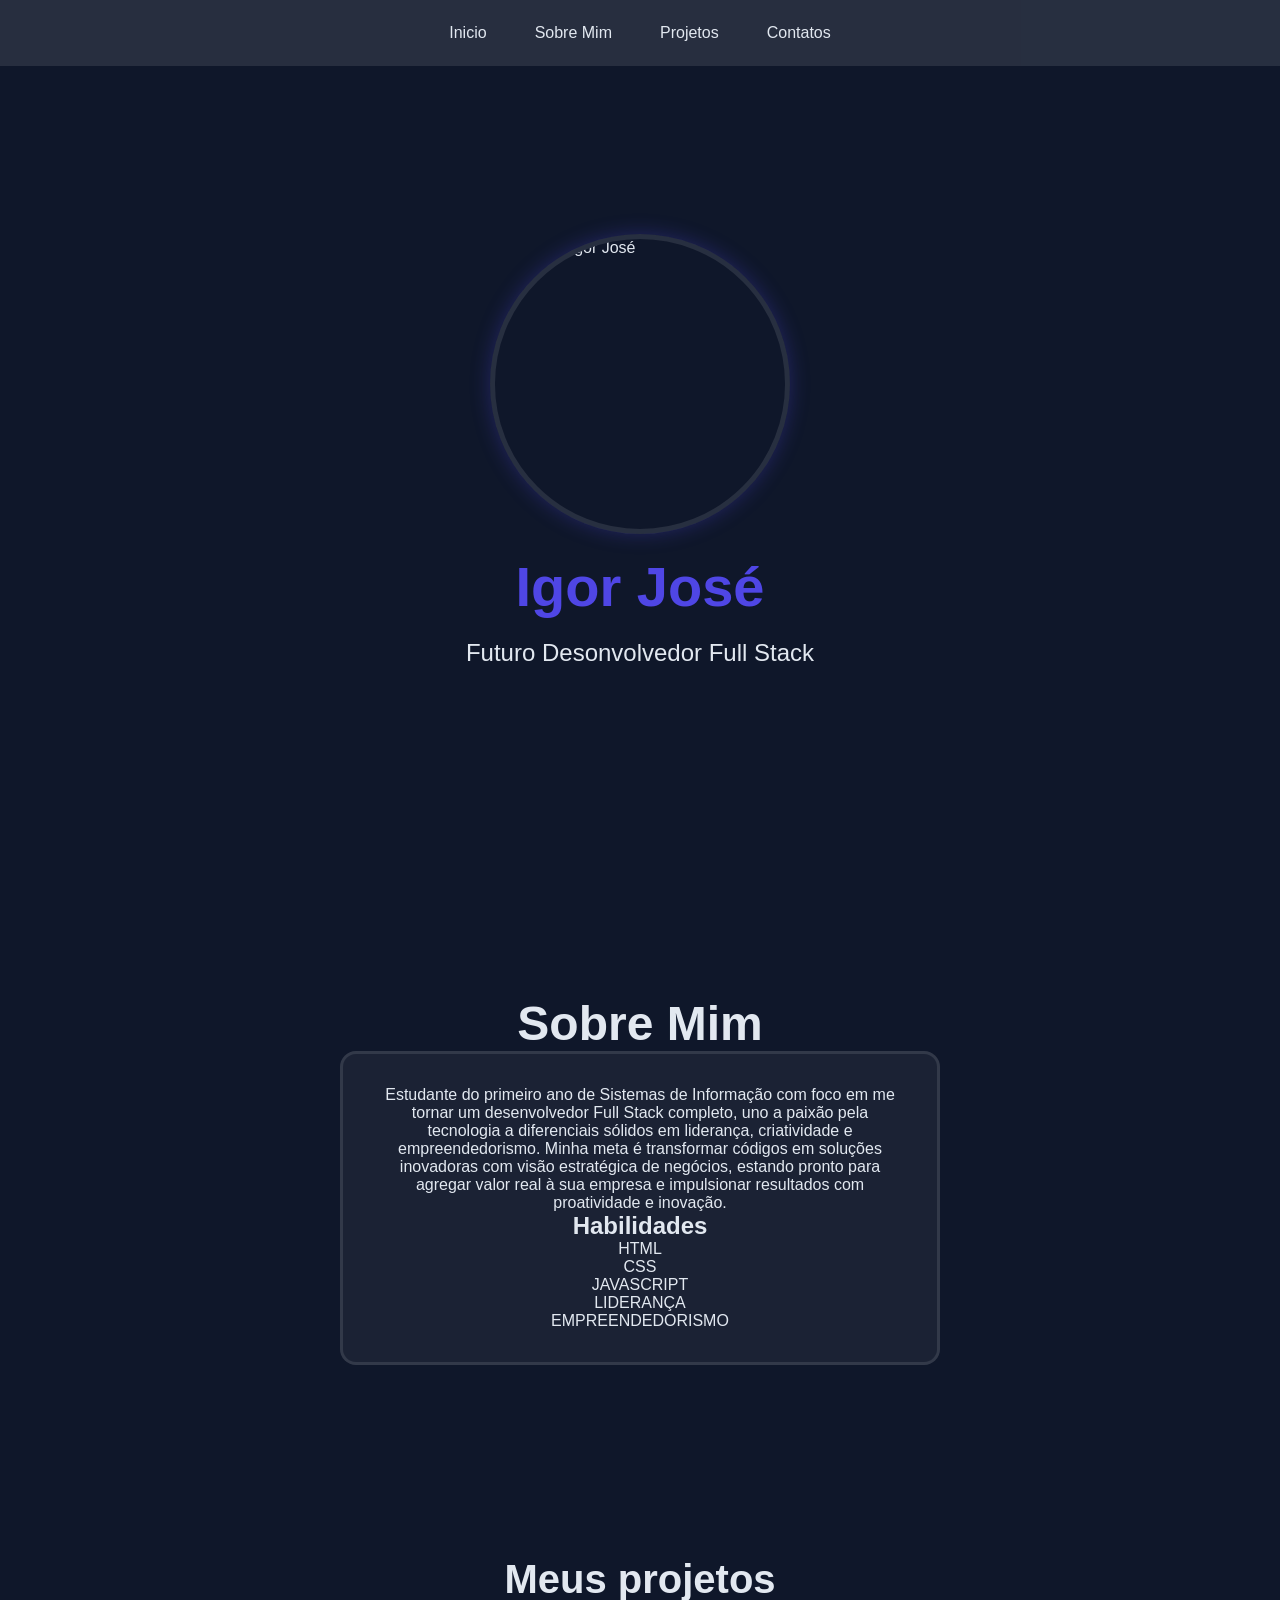
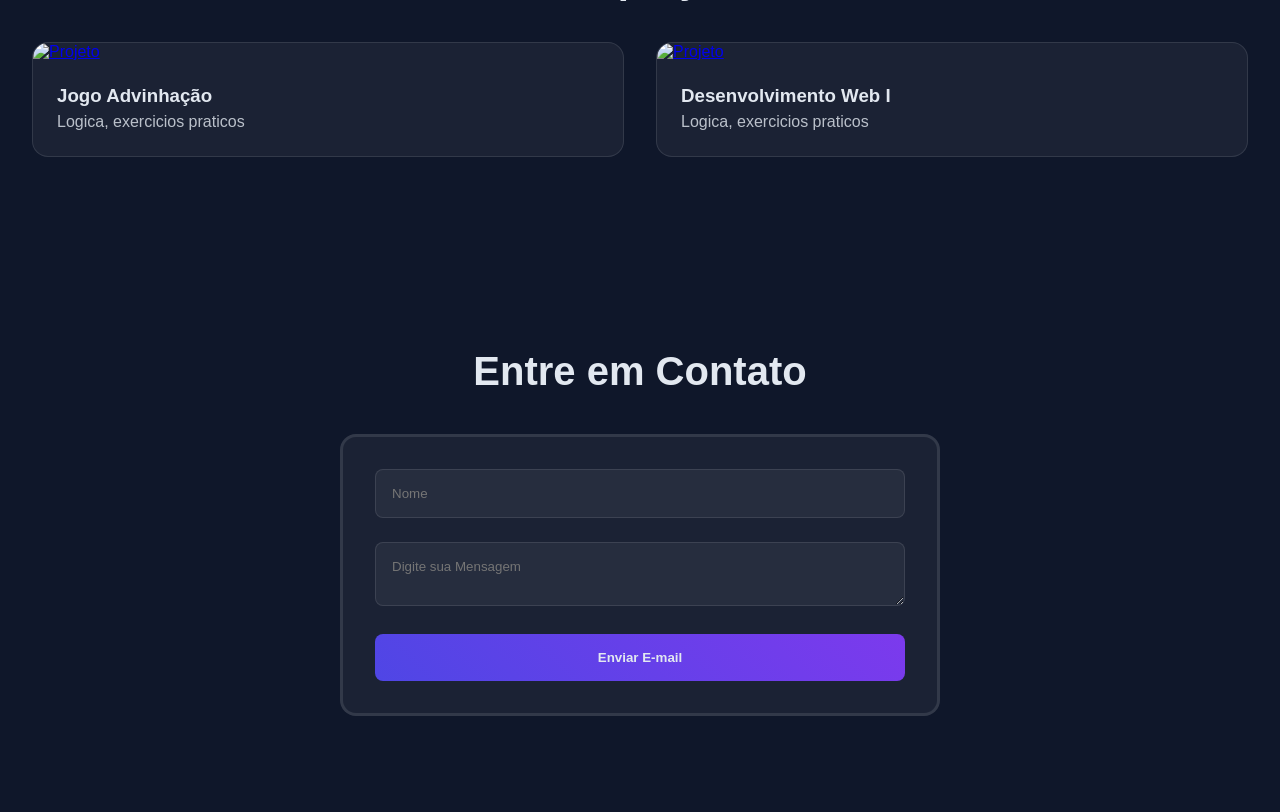
==== index.html @ 8b8f65ec "Trabalho portifólio Portifólio" ====
<!DOCTYPE html>
<html lang="pt-br">

<head>
    <meta charset="UTF-8">
    <link rel="stylesheet" href="style.css">
    <title>Igor José - Portfólio</title>
</head>

<body>
    <header>
        <nav class="navegacao">
            <ul class="menu">
                <li><a href="#inicio" class="menu_link">Inicio</a></li>
                <li><a href="#sobre" class="menu_link">Sobre Mim</a></li>
                <li><a href="#projetos" class="menu_link">Projetos</a></li>
                <li><a href="#contatos" class="menu_link">Contatos</a></li>
            </ul>
        </nav>
    </header>
    <main id="inicio" class="cabecalho">
        <img src="./img/perfil.png" alt="Foto de Igor José" class="foto_perfil">
        <h1>Igor José</h1>
        <p class="subtitulo">Futuro Desonvolvedor Full Stack</p>
    </main>

    <section id="sobre" class="sobre">
        <h2 class="sobre_titulo">Sobre Mim</h2>
        <div class="sobre_texto">
            <p class="sobre_paragrafo">Estudante do primeiro ano de Sistemas de Informação com foco em me tornar um
                desenvolvedor Full Stack completo, uno a paixão pela tecnologia a diferenciais sólidos em liderança,
                criatividade e empreendedorismo. Minha meta é transformar códigos em soluções inovadoras com visão
                estratégica de negócios, estando pronto para agregar valor real à sua empresa e impulsionar resultados
                com proatividade e inovação.</p>
                <h2 class="titulo_habilidades"> Habilidades </h2>
                <div class="habilidades">
                    HTML
                </div>
                <div class="habilidades">
                    CSS
                </div>
                <div class="habilidades">
                    JAVASCRIPT
                </div>
                <div class="habilidades">
                    LIDERANÇA
                </div>
                <div class="habilidades">
                    EMPREENDEDORISMO
                </div>
        </div>

    </section>

    <section id="projetos" class="projetos">
        <h2 class="projetos_titulo">Meus projetos</h2>

        <div class="projetos_caixa">
            <div class="projetos_feitos">
                <a href="file:///C:/Users/Igor/OneDrive/Documentos/FACULDADE/desenvolvimentoWeb/jogoAdivinhacao/index.html"
                    target="_blank">
                    <img src="./img/projeto1.png" alt="Projeto" class="projetos_imagem"> </a>
                <div class="caixa_texto_projetos">
                    <h3 class="info_projetos">Jogo Advinhação</h3>
                    <p class="paragrafo_projeto">Logica, exercicios praticos</p>
                </div>
            </div>

            <div class="projetos_feitos">
                <a href="file:///C:/Users/Igor/OneDrive/Documentos/FACULDADE/desenvolvimentoWeb/praticarevisao.html.html" target="_blank">
                <img src="./img/projeto02.png" alt="Projeto" class="projetos_imagem"> </a>
                <div class="caixa_texto_projetos">
                    <h3 class="info_projetos">Desenvolvimento Web I</h3>
                    <p class="paragrafo_projeto">Logica, exercicios praticos</p>
                </div>
            </div>

        </div>

    </section>

    <section id="contatos" class="contatos">
        <h2 class="contatos_titulos">Entre em Contato</h2>
        <form class="formulario_contato" id="formulario" onsubmit="enviarEmail(event)">
            <div class="form">
                <input type="text" placeholder="Nome" class="input_form" id="nome">
            </div>
            <div class="form">
                <textarea class="input_form" placeholder="Digite sua Mensagem" id="mensagem"></textarea>
            </div>
            <button type="submit" class="botao_form">Enviar E-mail</button>
        </form>

    </section>

   <script src="script.js"></script>


</body>


</html>
---- style.css ----
*{
    margin: 0;
    padding: 0;
    box-sizing: border-box;
    font-family: 'Segoe UI', Tahoma, Geneva, Verdana, sans-serif;
}

html{
    scroll-behavior: smooth;
}
:root{
    --primaria: #4f46e5;
    --secundaria: #7c3aed;
    --escuro: #0f172a;
    --maisEscuro: #0a0f1c;
    --claro: #e2e8f0;
    --vidro: rgba(255, 255, 255, 0.1);
}

body{
    background-color: var(--escuro);
    color: var(--claro);
}
.navegacao{
    position: fixed;
    top: 0;
    background: rgba(255, 255, 255, 0.1);
    width: 100%;
    z-index: 100;
    padding: 1.5rem;
}
.menu{
    display: flex;
    justify-content: center;
    list-style: none;
    gap: 3rem;
}
.menu_link{
    text-decoration: none;
    color: var(--claro);
    font-weight: 500;
    position: relative;
    padding: 0.5rem 0;
}
.menu_link::after{
    content: "";
    height: 2px;
    width: 0%;
    position: absolute;
    bottom: 0;
    left: 0;
    background: #0f172a;
}
.menu_link:hover::after{
    width: 100%;
}
.cabecalho{
    min-height: 100vh;
    display: flex;
    justify-content: center;
    align-items: center;
    flex-direction: column;

}
.foto_perfil{
    width: 300px;
    height: 300px;
    box-shadow: 0 0 20px rgba(79, 70, 229, 0.3);
    border-radius: 50%;
    border: 5px solid var(--vidro);

}
h1{
    font-size: 3.5rem;
    color: var(--primaria);
    font-weight: bold;
    margin: 20px;
}
.subtitulo{
    font-size: 1.5rem;
    color: var(--claro);
}
.sobre{
    padding: 6rem 2rem; 
}
.sobre_titulo{
    font-size: 3rem;
    color: var(--claro);
    text-align: center;
}

.sobre_texto{
    padding: 2rem;
    max-width: 600px;
    margin: 0 auto;
    border-radius: 16px;
    border: solid var(--vidro);
    backdrop-filter: blue(10px);
    background: rgba(255, 255, 255, 0.05);
}
.sobre_paragrafo{
    text-align: center;
    font-size: 1rem;
}
.projetos{
    padding: 6rem 2rem;
}
.projetos_titulo{
    text-align: center;
    font-size: 2.5rem;
    margin-bottom: 40px;
}
.projetos_feitos:hover{
    box-shadow: 0 10px 20px #4f46e5;
    transform: translateY(-10px) scale(1.03);
}
.projetos_caixa{
    display: grid;
    grid-template-columns: repeat(auto-fit, minmax(300px, 1fr));
    gap: 2rem;
    margin: 0 auto;
}
.projetos_feitos{
    background: rgba(255, 255, 255, 0.05);
    border-radius: 16px;
    backdrop-filter: blur(5 px);
    border: 1px solid var(--vidro);
    overflow: hidden;
    transition: all 0.5 ease;
}
.projetos_imagem{
    height: 200px;
    width: 100%;
    object-fit:cover;

}
.info_projetos{
    margin-bottom: 5px;
}
.paragrafo_projeto{
    color: rgba(226, 232, 240, 0.8);
    line-height: 1.25rem;
}
.caixa_texto_projetos{
    padding: 1.5rem;
}

.contatos{
    padding: 6rem 2rem;
}
.contatos_titulos{
    text-align: center;
    font-size: 2.5rem;
    margin-bottom: 40px;
}
.formulario_contato{
    max-width: 600px;
    margin: 0 auto;
    background: rgba(255, 255, 255, 0.05);
    backdrop-filter: blur(5 px);
    padding: 2rem;
    border: solid var(--vidro);
    border-radius: 16px;
}
.form{
    margin-bottom: 1.5rem;
}
.input_form{
    width: 100%;
    padding: 1rem;
    background: rgba(255, 255, 255, 0.05);
    border-radius: 8px;
    color: var(--claro);
    border: 1px solid var(--vidro);
    outline: none;
    
}
.botao_form{
    color: var(--claro);
    background: linear-gradient(45deg, var(--primaria), var(--secundaria));
    padding: 1rem 2rem;
    border: none;
    border-radius: 8px;
    font-weight: bold;
    width: 100%;

}
.botao_form:hover{
    transform: translateY(-4px);
    box-shadow: 0 5px 15px rgba(79, 70, 229, 0.4);
}

.habilidades{
    text-align: center;
}
.titulo_habilidades{
    text-align: center;
}
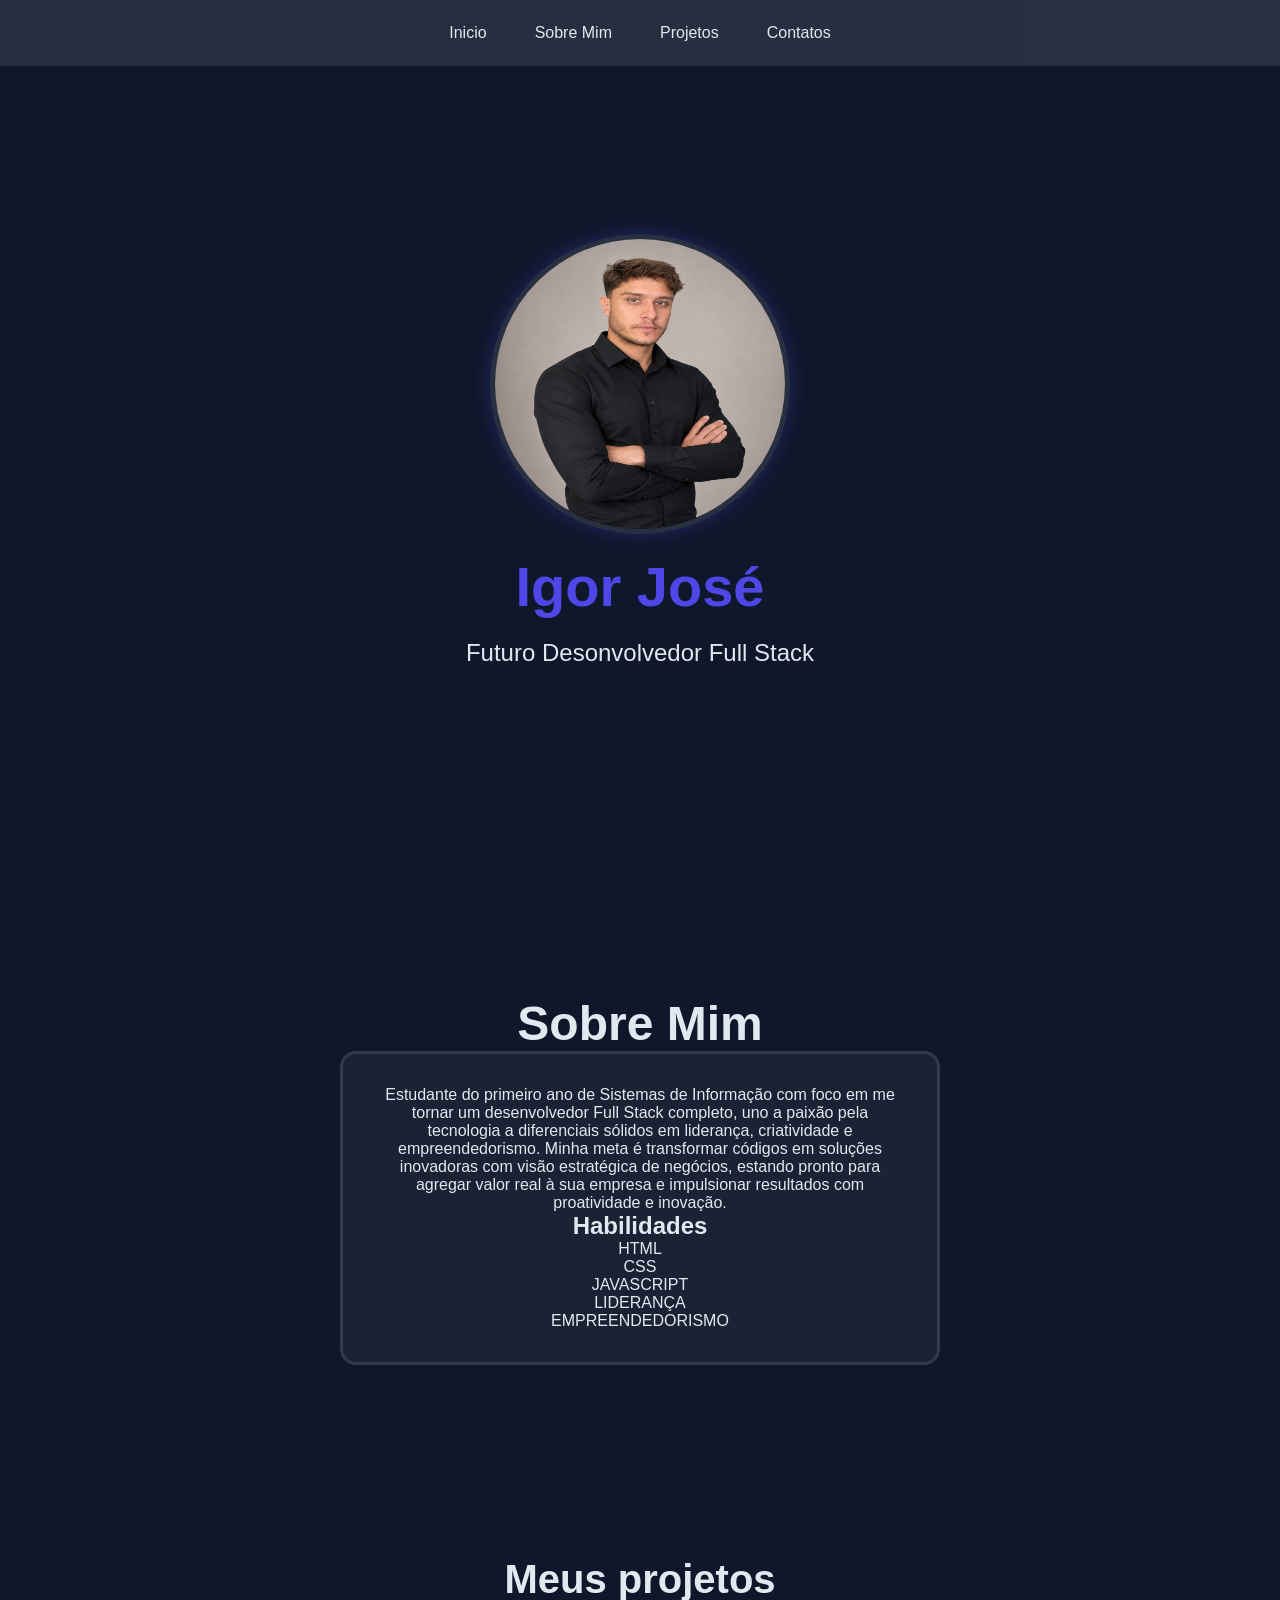
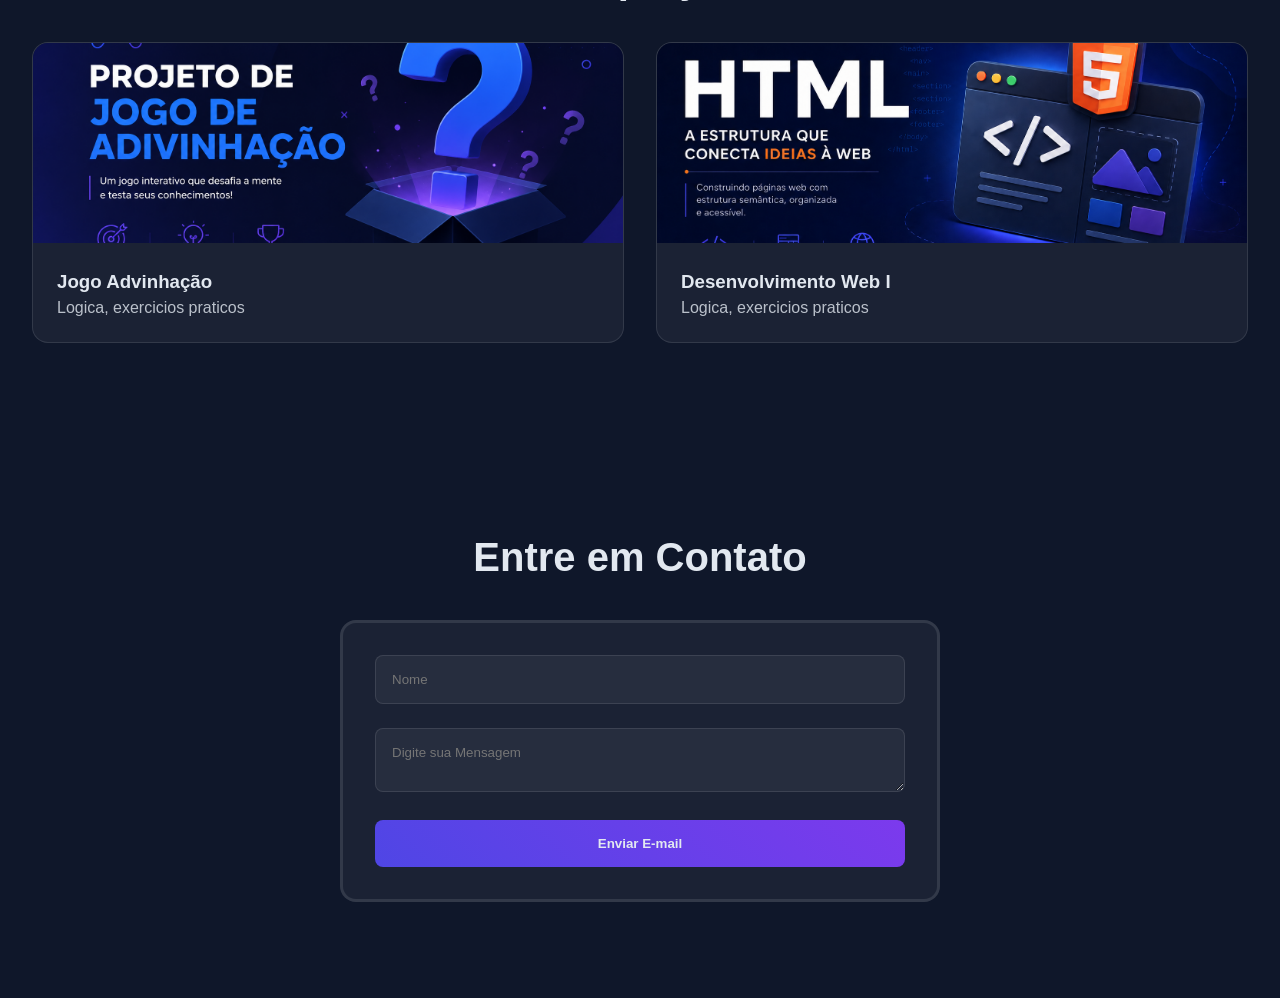
==== commit 352d1b2c: "Update index.html" ====
--- a/index.html
+++ b/index.html
@@ -19,7 +19,7 @@
         </nav>
     </header>
     <main id="inicio" class="cabecalho">
-        <img src="./img/perfil.png" alt="Foto de Igor José" class="foto_perfil">
+        <img src="perfil.png" alt="Foto de Igor José" class="foto_perfil">
         <h1>Igor José</h1>
         <p class="subtitulo">Futuro Desonvolvedor Full Stack</p>
     </main>
@@ -59,7 +59,7 @@
             <div class="projetos_feitos">
                 <a href="file:///C:/Users/Igor/OneDrive/Documentos/FACULDADE/desenvolvimentoWeb/jogoAdivinhacao/index.html"
                     target="_blank">
-                    <img src="./img/projeto1.png" alt="Projeto" class="projetos_imagem"> </a>
+                    <img src="projeto1.png" alt="Projeto" class="projetos_imagem"> </a>
                 <div class="caixa_texto_projetos">
                     <h3 class="info_projetos">Jogo Advinhação</h3>
                     <p class="paragrafo_projeto">Logica, exercicios praticos</p>
@@ -68,7 +68,7 @@
 
             <div class="projetos_feitos">
                 <a href="file:///C:/Users/Igor/OneDrive/Documentos/FACULDADE/desenvolvimentoWeb/praticarevisao.html.html" target="_blank">
-                <img src="./img/projeto02.png" alt="Projeto" class="projetos_imagem"> </a>
+                <img src="projeto02.png" alt="Projeto" class="projetos_imagem"> </a>
                 <div class="caixa_texto_projetos">
                     <h3 class="info_projetos">Desenvolvimento Web I</h3>
                     <p class="paragrafo_projeto">Logica, exercicios praticos</p>
@@ -99,4 +99,4 @@
 </body>
 
 
-</html>+</html>
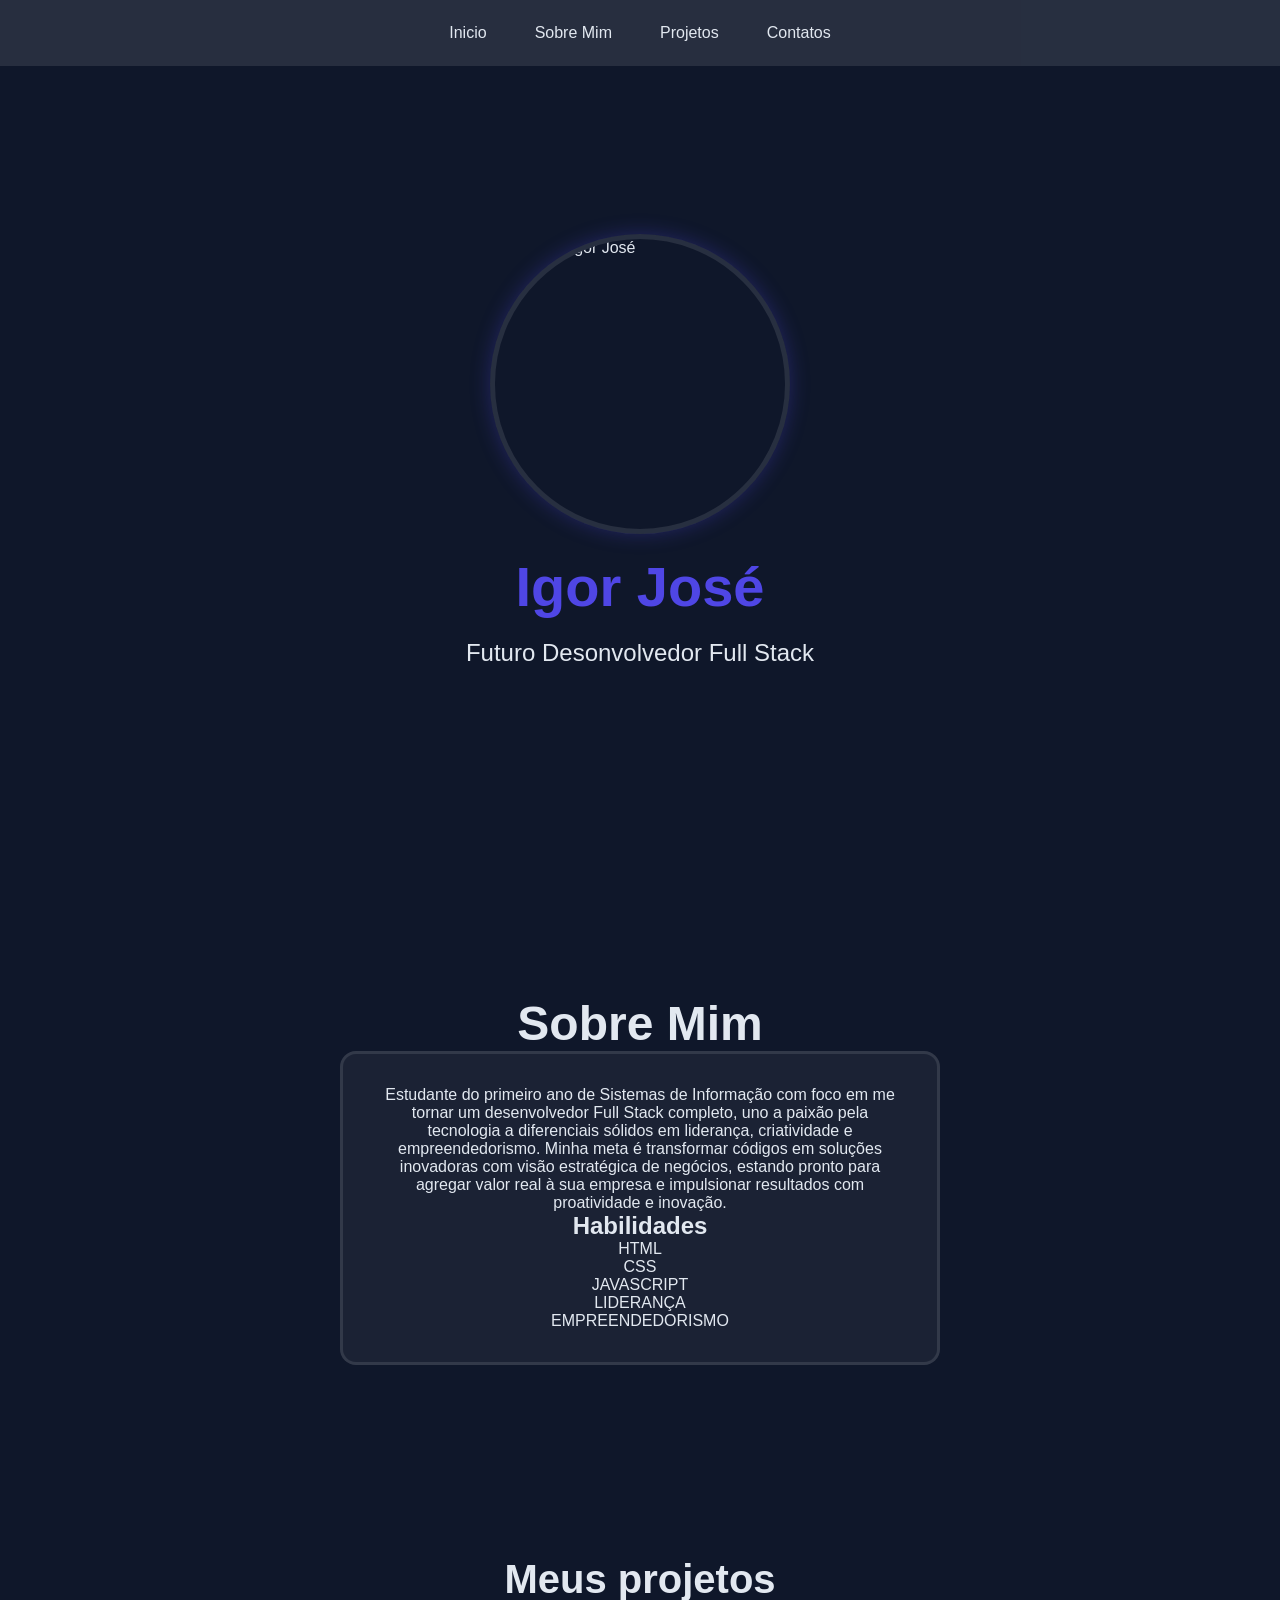
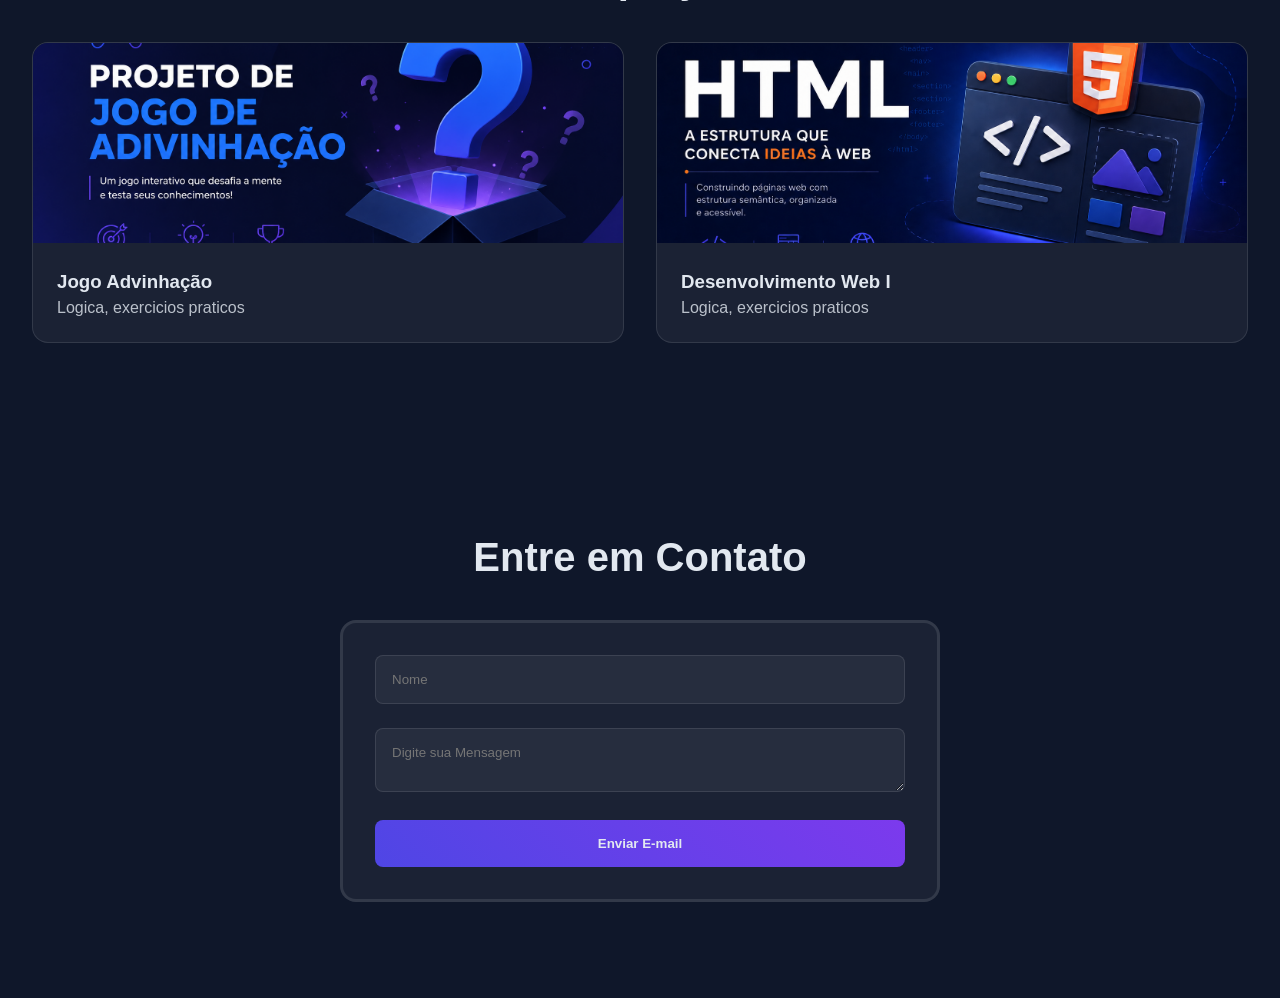
==== commit 181df32f: "Update index.html" ====
--- a/index.html
+++ b/index.html
@@ -19,7 +19,7 @@
         </nav>
     </header>
     <main id="inicio" class="cabecalho">
-        <img src="perfil.png" alt="Foto de Igor José" class="foto_perfil">
+        <img href="perfil.png" alt="Foto de Igor José" class="foto_perfil">
         <h1>Igor José</h1>
         <p class="subtitulo">Futuro Desonvolvedor Full Stack</p>
     </main>
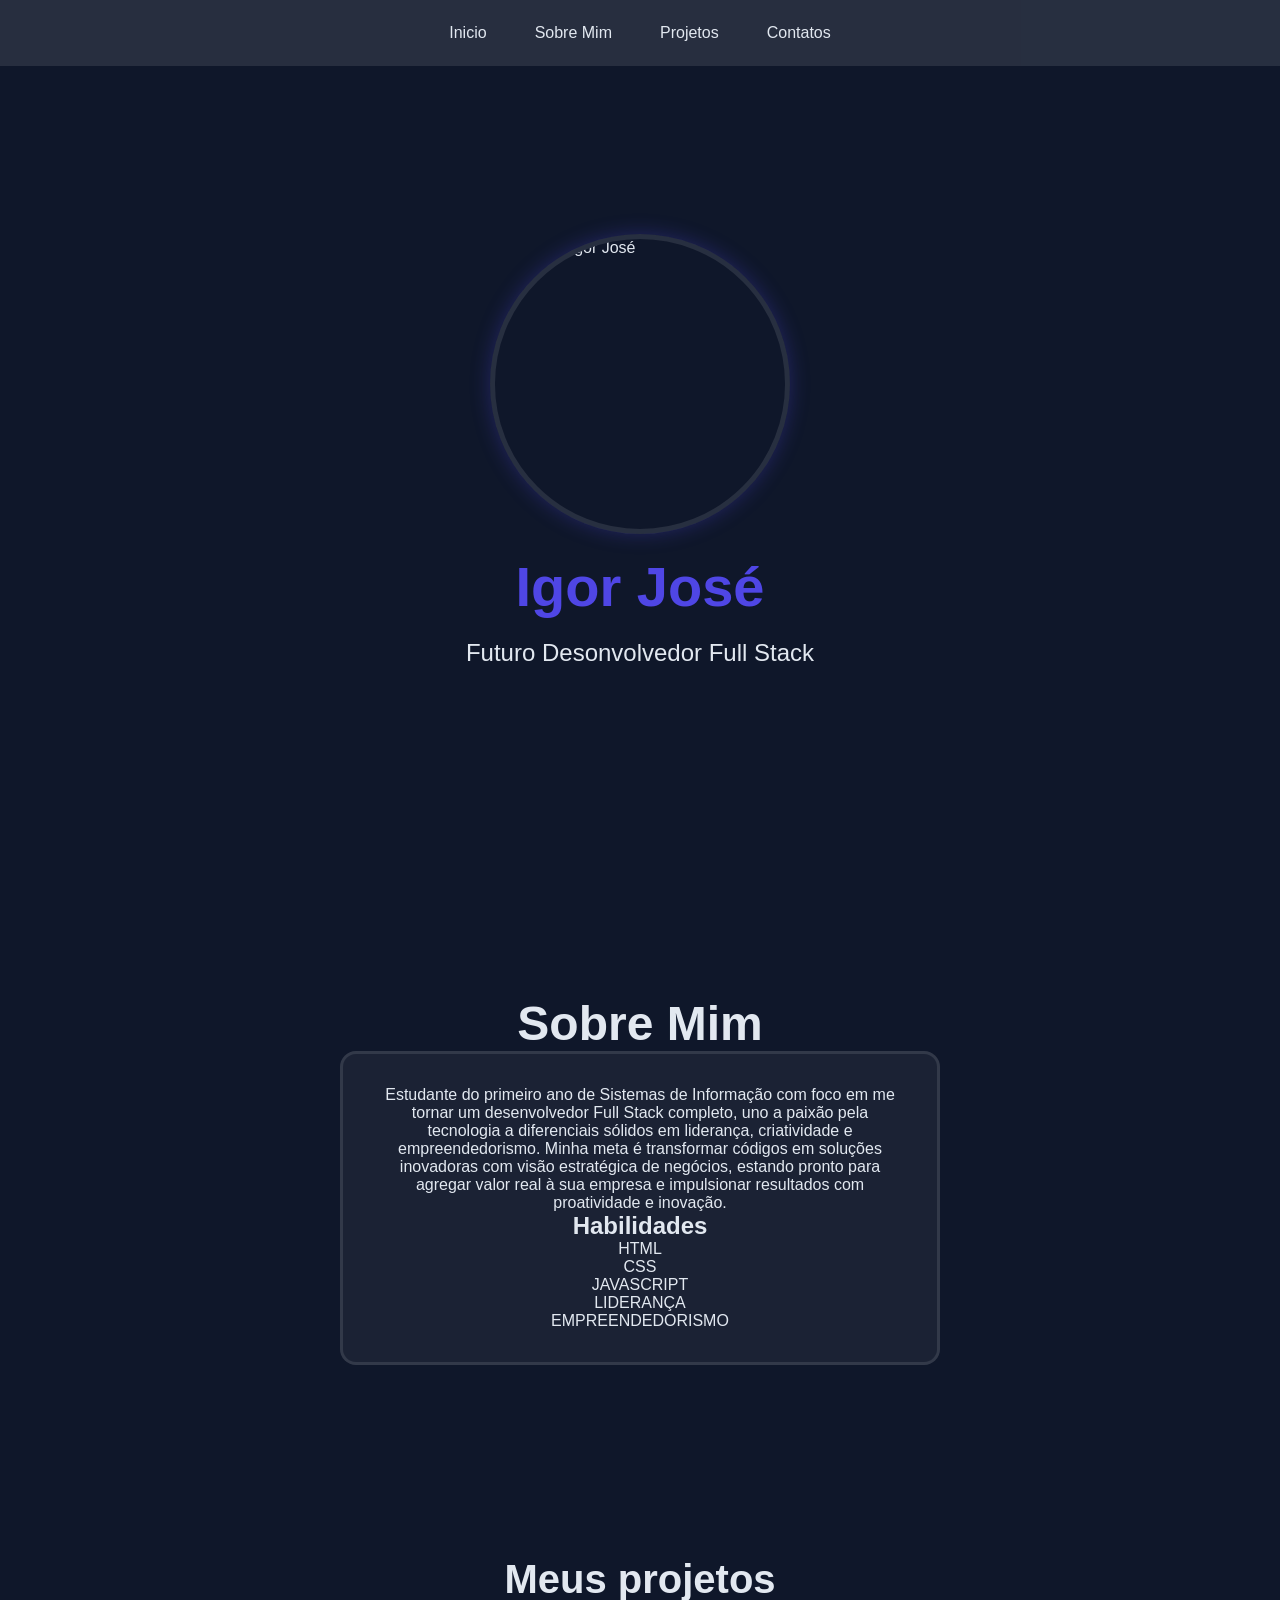
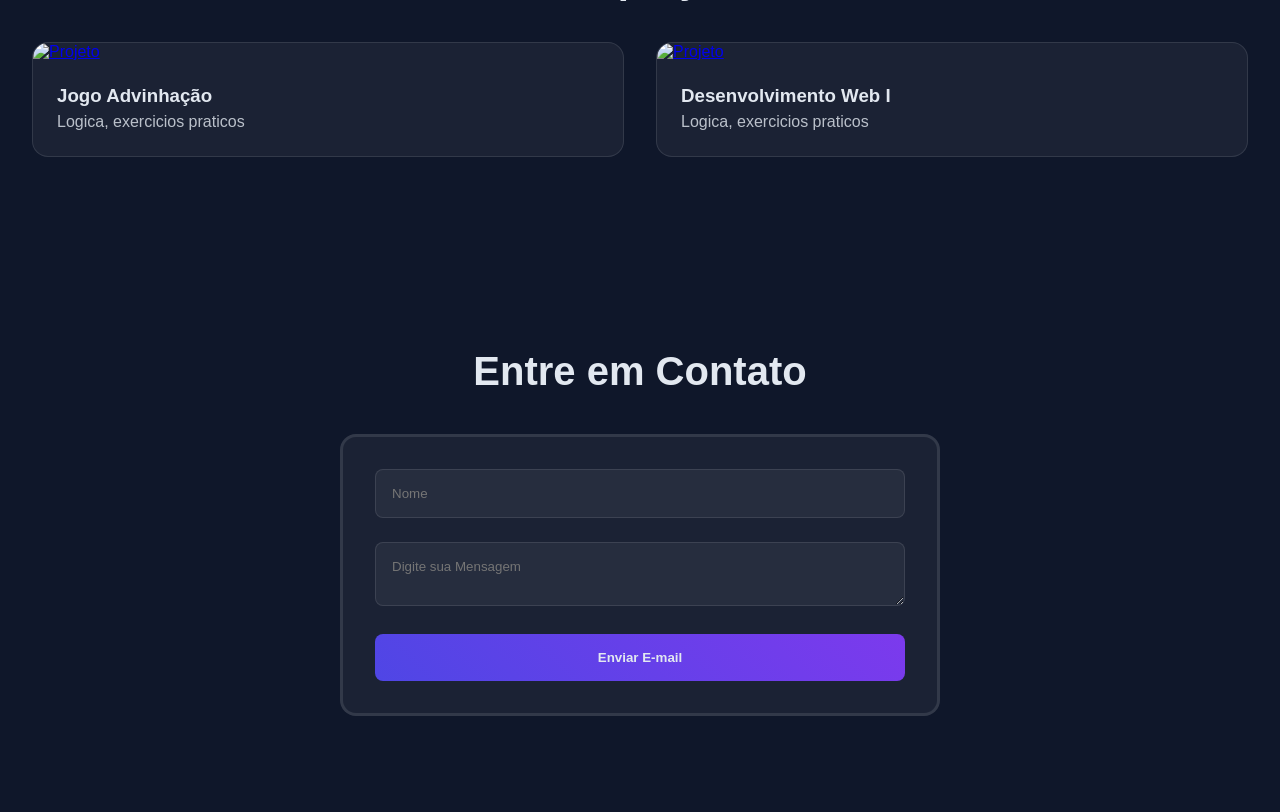
==== commit 6a6adc45: "Update index.html" ====
--- a/index.html
+++ b/index.html
@@ -59,7 +59,7 @@
             <div class="projetos_feitos">
                 <a href="file:///C:/Users/Igor/OneDrive/Documentos/FACULDADE/desenvolvimentoWeb/jogoAdivinhacao/index.html"
                     target="_blank">
-                    <img src="projeto1.png" alt="Projeto" class="projetos_imagem"> </a>
+                    <img href="projeto1.png" alt="Projeto" class="projetos_imagem"> </a>
                 <div class="caixa_texto_projetos">
                     <h3 class="info_projetos">Jogo Advinhação</h3>
                     <p class="paragrafo_projeto">Logica, exercicios praticos</p>
@@ -68,7 +68,7 @@
 
             <div class="projetos_feitos">
                 <a href="file:///C:/Users/Igor/OneDrive/Documentos/FACULDADE/desenvolvimentoWeb/praticarevisao.html.html" target="_blank">
-                <img src="projeto02.png" alt="Projeto" class="projetos_imagem"> </a>
+                <img href="projeto02.png" alt="Projeto" class="projetos_imagem"> </a>
                 <div class="caixa_texto_projetos">
                     <h3 class="info_projetos">Desenvolvimento Web I</h3>
                     <p class="paragrafo_projeto">Logica, exercicios praticos</p>
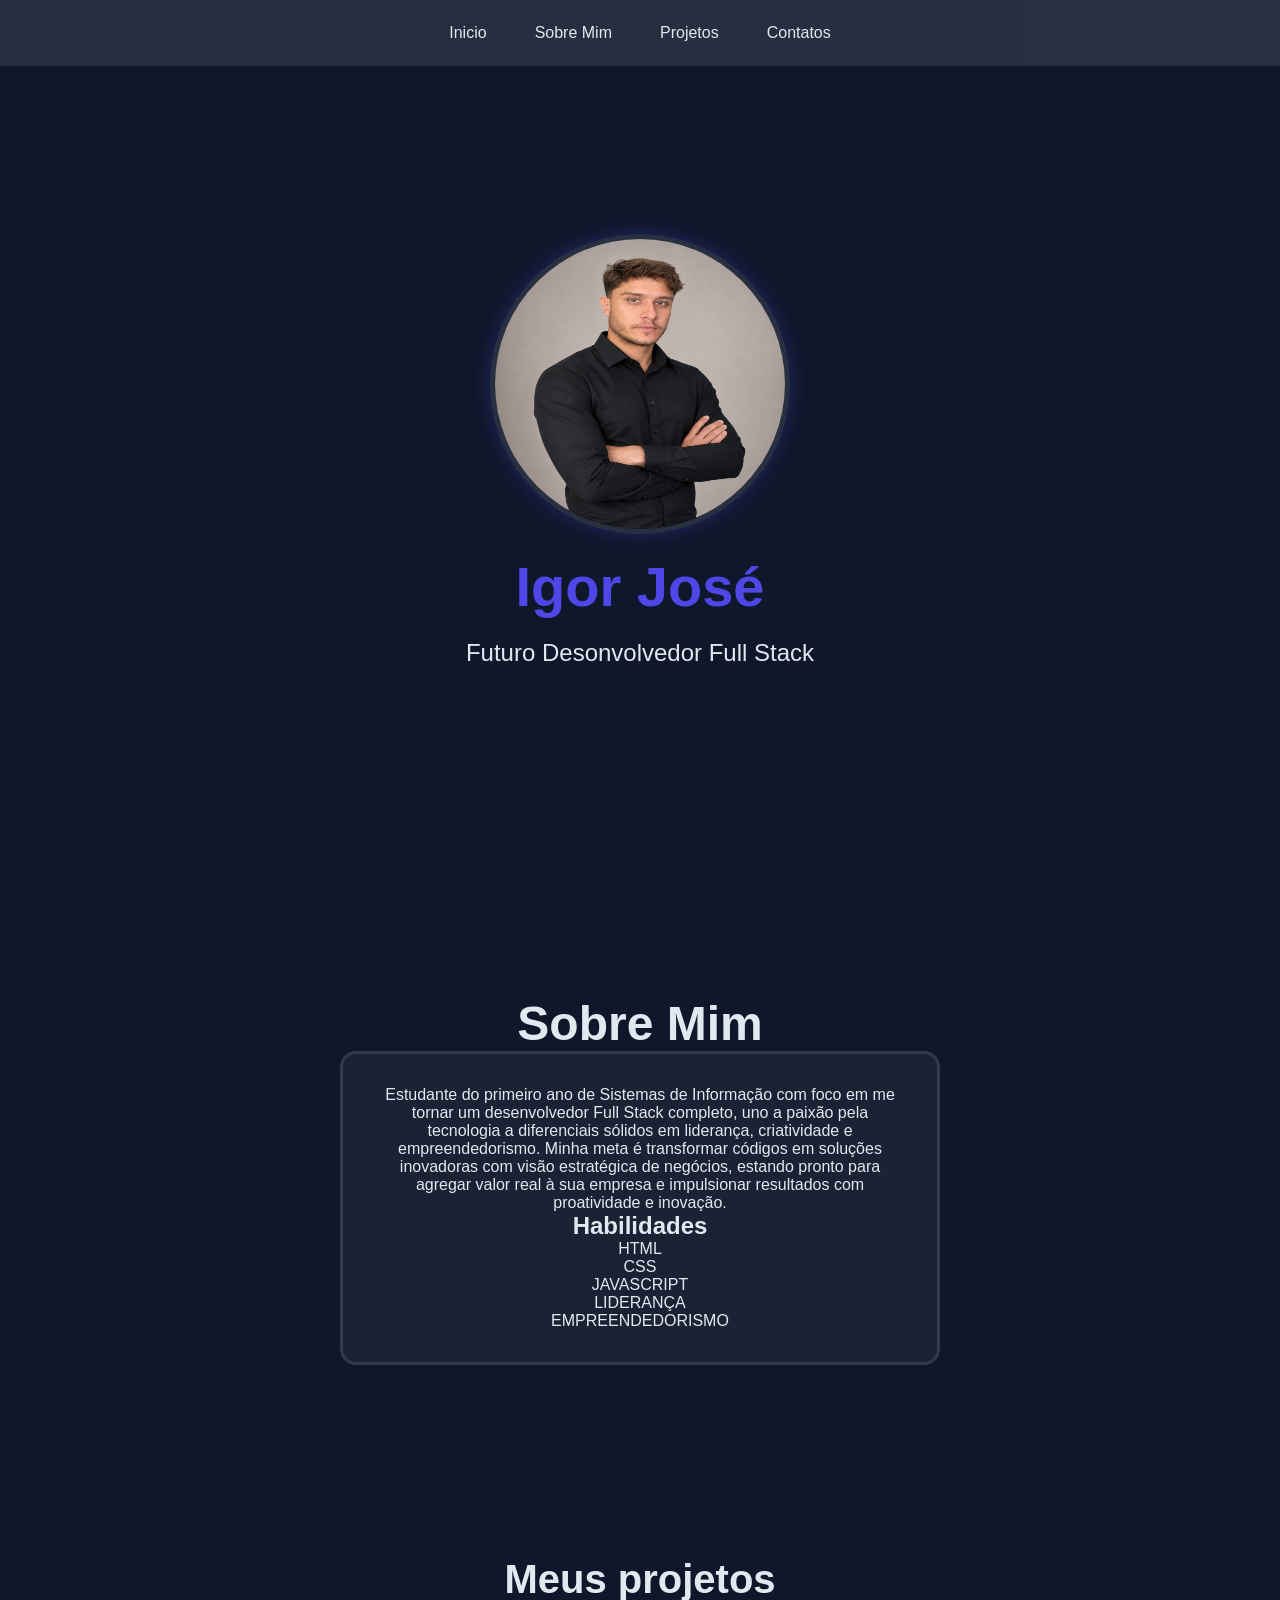
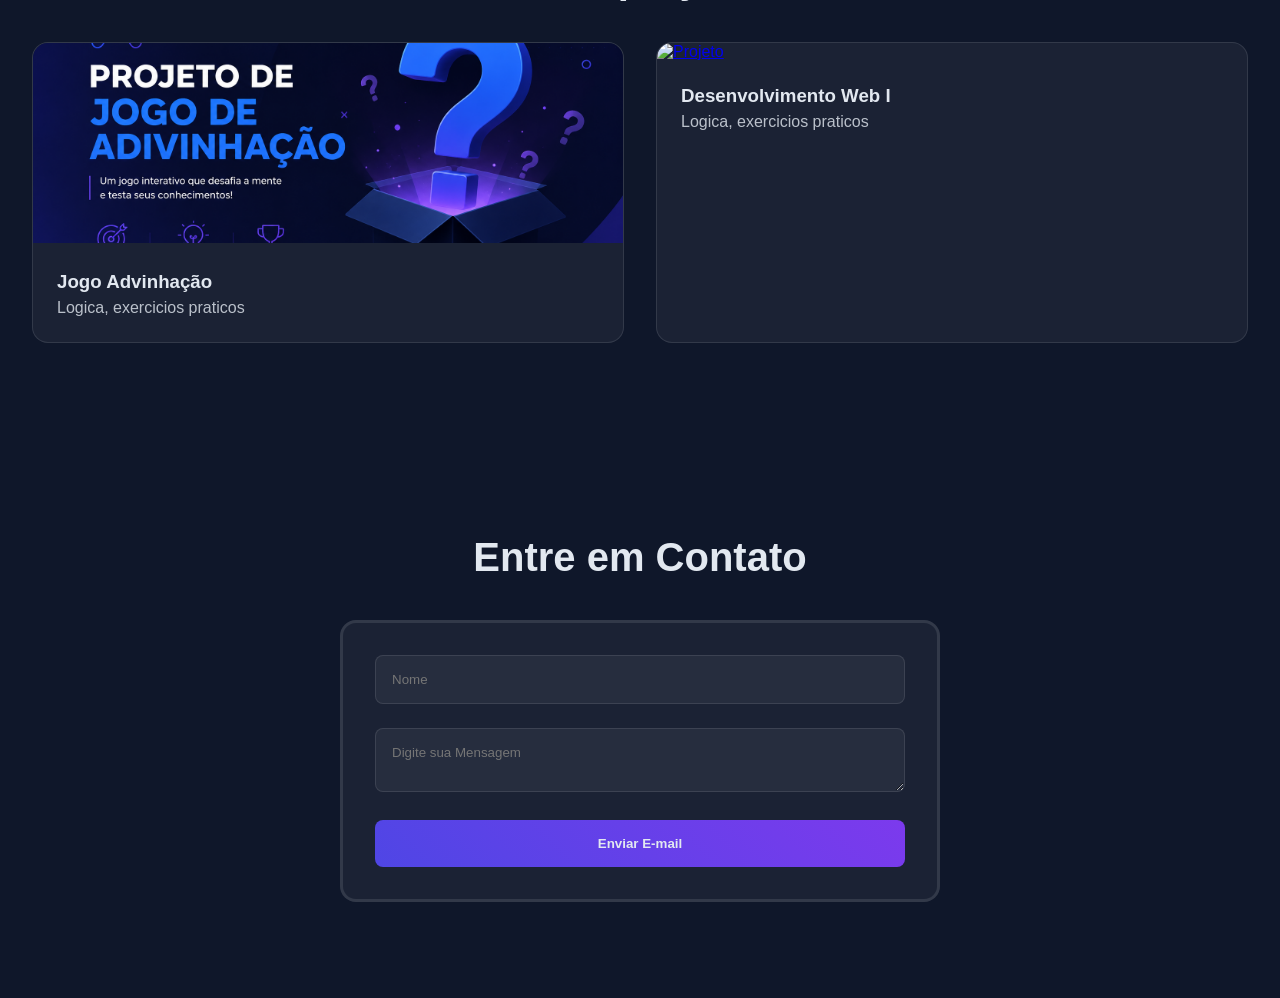
==== commit 839a96e5: "Add files via upload" ====
--- a/index.html
+++ b/index.html
@@ -19,7 +19,7 @@
         </nav>
     </header>
     <main id="inicio" class="cabecalho">
-        <img href="perfil.png" alt="Foto de Igor José" class="foto_perfil">
+        <img src="perfil.png" alt="Foto de Igor José" class="foto_perfil">
         <h1>Igor José</h1>
         <p class="subtitulo">Futuro Desonvolvedor Full Stack</p>
     </main>
@@ -59,7 +59,7 @@
             <div class="projetos_feitos">
                 <a href="file:///C:/Users/Igor/OneDrive/Documentos/FACULDADE/desenvolvimentoWeb/jogoAdivinhacao/index.html"
                     target="_blank">
-                    <img href="projeto1.png" alt="Projeto" class="projetos_imagem"> </a>
+                    <img src="projeto1.png" alt="Projeto" class="projetos_imagem"> </a>
                 <div class="caixa_texto_projetos">
                     <h3 class="info_projetos">Jogo Advinhação</h3>
                     <p class="paragrafo_projeto">Logica, exercicios praticos</p>
@@ -68,7 +68,7 @@
 
             <div class="projetos_feitos">
                 <a href="file:///C:/Users/Igor/OneDrive/Documentos/FACULDADE/desenvolvimentoWeb/praticarevisao.html.html" target="_blank">
-                <img href="projeto02.png" alt="Projeto" class="projetos_imagem"> </a>
+                <img src="projeto02.png" alt="Projeto" class="projetos_imagem"> </a>
                 <div class="caixa_texto_projetos">
                     <h3 class="info_projetos">Desenvolvimento Web I</h3>
                     <p class="paragrafo_projeto">Logica, exercicios praticos</p>
@@ -99,4 +99,4 @@
 </body>
 
 
-</html>
+</html>
